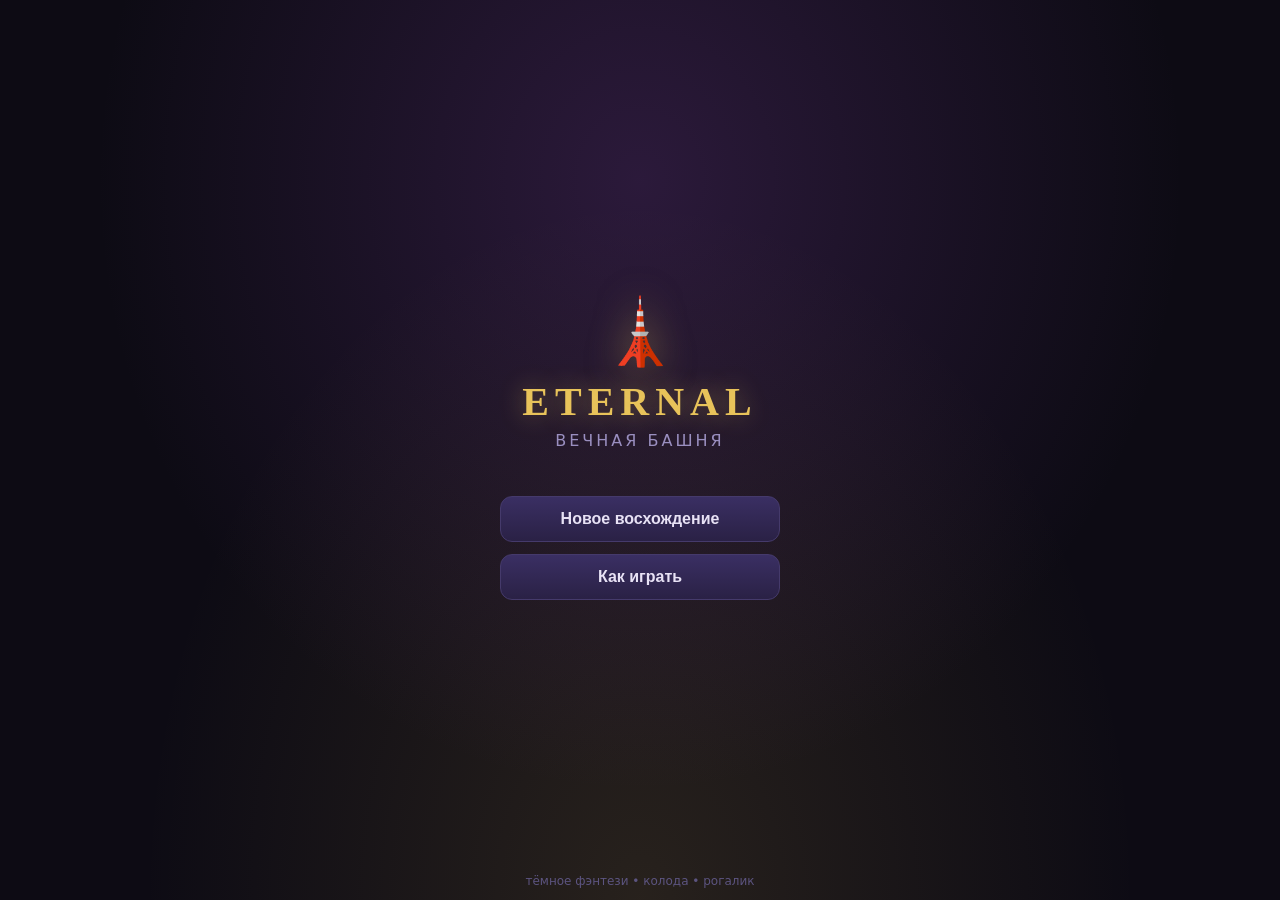
==== www/index.html @ 403d2d7c "Eternal: карточный фэнтези-рогалик — движок, контент, Android-обёртка Co-Authored-By: Claude Fable 5" ====
<!DOCTYPE html>
<html lang="ru">
<head>
<meta charset="UTF-8">
<meta name="viewport" content="width=device-width, initial-scale=1.0, maximum-scale=1.0, user-scalable=no, viewport-fit=cover">
<title>Eternal — Вечная Башня</title>
<link rel="stylesheet" href="css/style.css">
</head>
<body>
<div id="app">
  <header id="topbar" class="hidden">
    <div class="tb-item" id="tb-hp">❤️ <span id="tb-hp-val"></span></div>
    <div class="tb-item" id="tb-gold">💰 <span id="tb-gold-val"></span></div>
    <div class="tb-item" id="tb-floor">🗼 <span id="tb-floor-val"></span></div>
    <div class="tb-item tb-btn" id="tb-deck">🃏 <span id="tb-deck-val"></span></div>
    <div class="tb-item tb-btn" id="tb-menu">☰</div>
  </header>

  <main id="screens">
    <section id="screen-title" class="screen"></section>
    <section id="screen-map" class="screen hidden"></section>
    <section id="screen-combat" class="screen hidden"></section>
    <section id="screen-event" class="screen hidden"></section>
    <section id="screen-shop" class="screen hidden"></section>
    <section id="screen-rest" class="screen hidden"></section>
    <section id="screen-treasure" class="screen hidden"></section>
    <section id="screen-gameover" class="screen hidden"></section>
    <section id="screen-victory" class="screen hidden"></section>
  </main>

  <div id="overlay" class="hidden"></div>
  <div id="floaters"></div>
</div>

<script src="js/rng.js"></script>
<script src="js/data/cards.js"></script>
<script src="js/data/enemies.js"></script>
<script src="js/data/relics.js"></script>
<script src="js/data/events.js"></script>
<script src="js/engine/state.js"></script>
<script src="js/engine/map.js"></script>
<script src="js/engine/combat.js"></script>
<script src="js/ui/ui.js"></script>
<script src="js/main.js"></script>
</body>
</html>
---- www/css/style.css ----
/* Eternal — Вечная Башня: тёмное фэнтези, портрет */
* { margin: 0; padding: 0; box-sizing: border-box; -webkit-tap-highlight-color: transparent; user-select: none; }

:root {
  --bg: #0d0b14;
  --bg2: #171225;
  --panel: #1e1830;
  --panel2: #2a2145;
  --border: #453a6b;
  --gold: #e8c35a;
  --text: #e8e2f5;
  --dim: #9a8fc0;
  --hp: #e05555;
  --block: #6aa8e0;
  --energy: #f0c040;
  --attack: #a03535;
  --skill: #2e6b8a;
  --power: #7a3f9e;
  --curse: #4a4458;
  --good: #5ec06a;
}

html, body { height: 100%; overflow: hidden; }
body {
  background: var(--bg);
  color: var(--text);
  font-family: 'Segoe UI', Roboto, system-ui, sans-serif;
  font-size: 16px;
  touch-action: manipulation;
}
#app { height: 100%; display: flex; flex-direction: column; position: relative; }
.hidden { display: none !important; }

/* ---------- верхняя панель ---------- */
#topbar {
  display: flex; align-items: center; gap: 6px;
  padding: calc(6px + env(safe-area-inset-top)) 8px 6px;
  background: linear-gradient(#241c3d, #171225);
  border-bottom: 1px solid var(--border);
  font-size: 14px; font-weight: 600;
  z-index: 20;
}
.tb-item { padding: 4px 7px; border-radius: 8px; background: rgba(0,0,0,.25); white-space: nowrap; }
#tb-hp { color: #ff9b9b; }
#tb-gold { color: var(--gold); }
#tb-floor { color: var(--dim); margin-right: auto; }
.tb-btn { border: 1px solid var(--border); }
.tb-btn:active { background: var(--panel2); }

/* ---------- экраны ---------- */
#screens { flex: 1; position: relative; min-height: 0; }
.screen { position: absolute; inset: 0; display: flex; flex-direction: column; overflow: hidden; }

.btn {
  display: block; width: 100%; padding: 13px 16px; margin: 6px 0;
  background: linear-gradient(#3a2f63, #2a2145);
  border: 1px solid var(--border); border-radius: 12px;
  color: var(--text); font-size: 16px; font-weight: 600; text-align: center;
  cursor: pointer;
}
.btn:active { transform: scale(.98); background: var(--panel2); }
.btn.primary { background: linear-gradient(#8a6d2f, #6b511c); border-color: var(--gold); color: #ffe9a8; }
.btn.danger { background: linear-gradient(#6b2828, #4a1a1a); border-color: #a05050; color: #ffb0b0; }
.btn.small { padding: 8px 10px; font-size: 14px; width: auto; display: inline-block; }
.btn:disabled, .btn.disabled { opacity: .4; pointer-events: none; }

/* ---------- титул ---------- */
#screen-title {
  align-items: center; justify-content: center; text-align: center; padding: 24px;
  background:
    radial-gradient(ellipse at 50% 20%, rgba(122,63,158,.28), transparent 60%),
    radial-gradient(ellipse at 50% 100%, rgba(232,195,90,.12), transparent 55%),
    var(--bg);
}
#screen-title .logo-emoji { font-size: 64px; margin-bottom: 8px; filter: drop-shadow(0 0 18px rgba(232,195,90,.5)); }
#screen-title h1 {
  font-size: 40px; letter-spacing: 6px; color: var(--gold);
  text-shadow: 0 0 24px rgba(232,195,90,.45); font-family: Georgia, serif;
}
#screen-title h2 { font-size: 16px; color: var(--dim); font-weight: 400; margin: 6px 0 40px; letter-spacing: 3px; }
#screen-title .btn { max-width: 280px; }
#screen-title .foot { position: absolute; bottom: calc(12px + env(safe-area-inset-bottom)); font-size: 12px; color: #5c5480; }

/* ---------- карта ---------- */
#screen-map { overflow-y: auto; -webkit-overflow-scrolling: touch; }
#map-wrap { position: relative; width: 100%; }
#map-svg { position: absolute; inset: 0; width: 100%; height: 100%; pointer-events: none; }
#map-svg line { stroke: #3d3260; stroke-width: 3; stroke-dasharray: 6 5; }
#map-svg line.lit { stroke: var(--gold); opacity: .8; }
.map-node {
  position: absolute; width: 52px; height: 52px; margin: -26px;
  border-radius: 50%; display: flex; align-items: center; justify-content: center;
  font-size: 24px; background: var(--panel); border: 2px solid var(--border);
  transition: transform .15s;
}
.map-node.boss { width: 74px; height: 74px; margin: -37px; font-size: 40px; border-color: #a05050; }
.map-node.visited { opacity: .38; }
.map-node.current { border-color: var(--gold); box-shadow: 0 0 16px rgba(232,195,90,.7); }
.map-node.reachable { border-color: var(--gold); animation: pulse 1.2s infinite; cursor: pointer; }
.map-node.reachable:active { transform: scale(1.15); }
@keyframes pulse { 0%,100% { box-shadow: 0 0 4px rgba(232,195,90,.4);} 50% { box-shadow: 0 0 18px rgba(232,195,90,.9);} }
#map-title { text-align: center; padding: 10px; color: var(--dim); font-size: 14px; letter-spacing: 2px; }

/* ---------- бой ---------- */
#screen-combat { background: radial-gradient(ellipse at 50% 30%, #1c1530, var(--bg)); }
#relic-strip {
  display: flex; gap: 4px; padding: 4px 8px; overflow-x: auto; flex: 0 0 auto;
  font-size: 20px; min-height: 32px;
}
#relic-strip .relic { opacity: .9; }
#enemies {
  flex: 1 1 auto; display: flex; align-items: flex-end; justify-content: space-evenly;
  padding: 6px 4px 10px; min-height: 0;
}
.enemy { text-align: center; max-width: 33%; position: relative; transition: opacity .4s; }
.enemy.dead { opacity: 0; pointer-events: none; }
.enemy.targetable { animation: pulse 1s infinite; border-radius: 14px; }
.enemy .intent { font-size: 15px; font-weight: 700; min-height: 22px; color: #ffb0a0; }
.enemy .sprite { font-size: 52px; line-height: 1.1; filter: drop-shadow(0 4px 8px rgba(0,0,0,.6)); }
.enemy.boss-e .sprite { font-size: 72px; }
.enemy .e-name { font-size: 12px; color: var(--dim); white-space: nowrap; overflow: hidden; text-overflow: ellipsis; }
.hpbar { height: 12px; background: #201a30; border-radius: 6px; margin-top: 3px; overflow: hidden; border: 1px solid #000; position: relative; }
.hpbar .fill { height: 100%; background: linear-gradient(#e87070, #b03535); transition: width .3s; }
.hpbar .txt { position: absolute; inset: 0; font-size: 9px; line-height: 12px; text-align: center; color: #fff; text-shadow: 0 1px 2px #000; }
.statuses { min-height: 18px; font-size: 12px; margin-top: 2px; display: flex; flex-wrap: wrap; justify-content: center; gap: 3px; }
.status-chip { background: rgba(0,0,0,.4); border-radius: 6px; padding: 0 4px; }
.blk { color: var(--block); font-weight: 700; }

.shake { animation: shake .3s; }
@keyframes shake { 0%,100% { transform: translateX(0);} 25% { transform: translateX(-6px);} 75% { transform: translateX(6px);} }

#player-zone { flex: 0 0 auto; padding: 2px 10px 4px; background: linear-gradient(transparent, rgba(0,0,0,.35)); }
#player-row { display: flex; align-items: center; gap: 8px; }
#player-hp-wrap { flex: 1; }
#player-hp-wrap .hpbar { height: 16px; }
#player-hp-wrap .hpbar .txt { font-size: 11px; line-height: 16px; }
#player-statuses { min-height: 18px; justify-content: flex-start; }

#combat-bottom { flex: 0 0 auto; display: flex; align-items: stretch; gap: 6px; padding: 0 6px calc(6px + env(safe-area-inset-bottom)); }
#energy-orb {
  flex: 0 0 54px; height: 54px; border-radius: 50%; align-self: flex-end;
  background: radial-gradient(circle at 35% 30%, #ffe9a0, #c08a20 70%);
  border: 2px solid var(--gold); color: #402d05;
  display: flex; align-items: center; justify-content: center;
  font-size: 21px; font-weight: 800; box-shadow: 0 0 14px rgba(240,192,64,.5);
}
#hand { flex: 1; display: flex; justify-content: center; align-items: flex-end; gap: 3px; min-height: 148px; padding-top: 30px; overflow: visible; }
#end-turn {
  flex: 0 0 64px; align-self: flex-end; height: 54px; border-radius: 14px;
  background: linear-gradient(#3a2f63, #2a2145); border: 1px solid var(--border);
  color: var(--text); font-size: 13px; font-weight: 700;
}
#end-turn:active { background: var(--panel2); }

#piles { display: flex; justify-content: space-between; padding: 0 10px; font-size: 12px; color: var(--dim); }
#piles span { cursor: pointer; padding: 2px 6px; }
#potions-row { display: flex; gap: 6px; padding: 2px 10px; font-size: 22px; min-height: 30px; }
.potion-slot { width: 34px; height: 30px; text-align: center; border: 1px dashed #3d3260; border-radius: 8px; line-height: 30px; }
.potion-slot.full { border-style: solid; border-color: var(--border); background: rgba(0,0,0,.3); }

/* ---------- карты (визуал) ---------- */
.card {
  width: 96px; height: 138px; border-radius: 9px; position: relative; flex-shrink: 1;
  background: linear-gradient(#2c2447, #1c1733);
  border: 2px solid var(--border);
  display: flex; flex-direction: column; align-items: center;
  padding: 4px 3px; text-align: center;
  transition: transform .15s, box-shadow .15s;
  min-width: 0;
}
.card .cost {
  position: absolute; top: -8px; left: -8px; width: 26px; height: 26px; border-radius: 50%;
  background: radial-gradient(circle at 35% 30%, #ffe9a0, #c08a20 70%); color: #402d05;
  font-weight: 800; font-size: 15px; line-height: 26px; border: 1px solid var(--gold); z-index: 2;
}
.card .cname { font-size: 10.5px; font-weight: 700; line-height: 1.15; margin-top: 2px; width: 100%; }
.card .cname.upg { color: var(--good); }
.card .cart { font-size: 34px; margin: 2px 0; }
.card .cdesc { font-size: 9.5px; line-height: 1.22; color: var(--text); opacity: .92; overflow: hidden; flex: 1; }
.card .ctype { font-size: 8px; color: var(--dim); text-transform: uppercase; letter-spacing: 1px; }
.card.attack { border-color: var(--attack); background: linear-gradient(#3d2030, #241224); }
.card.skill { border-color: var(--skill); background: linear-gradient(#1e3345, #131f33); }
.card.power { border-color: var(--power); background: linear-gradient(#33204a, #1e1233); }
.card.curse, .card.status { border-color: var(--curse); background: linear-gradient(#2c2a35, #1a1922); }
.card.unaffordable { filter: grayscale(.7) brightness(.6); }
.card.selected {
  transform: translateY(-34px) scale(1.28); z-index: 10;
  box-shadow: 0 8px 28px rgba(0,0,0,.8), 0 0 16px rgba(232,195,90,.5);
  border-color: var(--gold);
}
#hand .card { cursor: pointer; }
#hand.many .card { width: 78px; }

.card.big { width: 150px; height: 216px; }
.card.big .cname { font-size: 15px; }
.card.big .cart { font-size: 52px; }
.card.big .cdesc { font-size: 13px; }
.card.big .cost { width: 34px; height: 34px; font-size: 19px; line-height: 34px; }

/* ---------- оверлеи ---------- */
#overlay {
  position: absolute; inset: 0; z-index: 50;
  background: rgba(8,6,14,.9);
  display: flex; flex-direction: column; align-items: center; justify-content: center;
  padding: 16px; overflow-y: auto;
}
#overlay h3 { color: var(--gold); margin-bottom: 14px; font-size: 19px; text-align: center; }
#overlay .ov-sub { color: var(--dim); font-size: 13px; margin: -8px 0 12px; text-align: center; }
.card-row { display: flex; gap: 10px; justify-content: center; flex-wrap: wrap; }
.card-grid { display: flex; flex-wrap: wrap; gap: 8px; justify-content: center; max-height: 60vh; overflow-y: auto; padding: 4px; }
.card-grid .card { cursor: pointer; }
#overlay .btn { max-width: 300px; }
.ov-actions { width: 100%; max-width: 300px; margin-top: 14px; }

/* ---------- событие / магазин / отдых ---------- */
.narrative { padding: 18px; overflow-y: auto; flex: 1; display: flex; flex-direction: column; }
.narrative .ev-emoji { font-size: 56px; text-align: center; margin: 12px 0; }
.narrative h2 { color: var(--gold); text-align: center; font-family: Georgia, serif; margin-bottom: 12px; }
.narrative .ev-text { color: var(--text); line-height: 1.5; font-size: 15px; margin-bottom: 18px; white-space: pre-line; }
.narrative .hint { display: block; font-size: 12.5px; color: var(--dim); font-weight: 400; margin-top: 3px; }

.shop-list { display: flex; flex-direction: column; gap: 8px; }
.shop-row {
  display: flex; align-items: center; gap: 10px; padding: 8px 10px;
  background: var(--panel); border: 1px solid var(--border); border-radius: 10px;
}
.shop-row .s-emoji { font-size: 26px; }
.shop-row .s-info { flex: 1; min-width: 0; }
.shop-row .s-name { font-weight: 700; font-size: 14px; }
.shop-row .s-desc { font-size: 11.5px; color: var(--dim); }
.shop-row .s-price { color: var(--gold); font-weight: 700; white-space: nowrap; }
.shop-row.sold { opacity: .35; pointer-events: none; }
.shop-row:active { background: var(--panel2); }

/* ---------- финалы ---------- */
.finale { align-items: center; justify-content: center; text-align: center; padding: 24px; }
.finale .big-emoji { font-size: 80px; margin-bottom: 12px; }
.finale h1 { font-family: Georgia, serif; margin-bottom: 8px; }
.finale .stats { color: var(--dim); font-size: 14px; line-height: 1.8; margin: 14px 0 22px; }
#screen-victory h1 { color: var(--gold); }
#screen-gameover h1 { color: var(--hp); }

/* ---------- флоатеры ---------- */
#floaters { position: absolute; inset: 0; pointer-events: none; z-index: 60; overflow: hidden; }
.floater {
  position: absolute; font-size: 22px; font-weight: 800;
  text-shadow: 0 2px 4px #000; animation: floatUp 1s ease-out forwards;
}
@keyframes floatUp { 0% { opacity: 1; transform: translateY(0);} 100% { opacity: 0; transform: translateY(-52px);} }
.floater.dmg { color: #ff7a6a; }
.floater.blocked { color: var(--block); }
.floater.heal { color: var(--good); }
.floater.gold { color: var(--gold); }

.reward-panel { position: absolute; inset: 0; z-index: 40; background: rgba(8,6,14,.92); display: flex; flex-direction: column; align-items: center; justify-content: center; padding: 18px; }
.reward-panel h2 { color: var(--gold); font-family: Georgia, serif; margin-bottom: 16px; }
.reward-panel .btn { max-width: 320px; }

/* компактная высота */
@media (max-height: 640px) {
  .card { width: 84px; height: 122px; }
  .enemy .sprite { font-size: 42px; }
  #hand { min-height: 128px; }
}
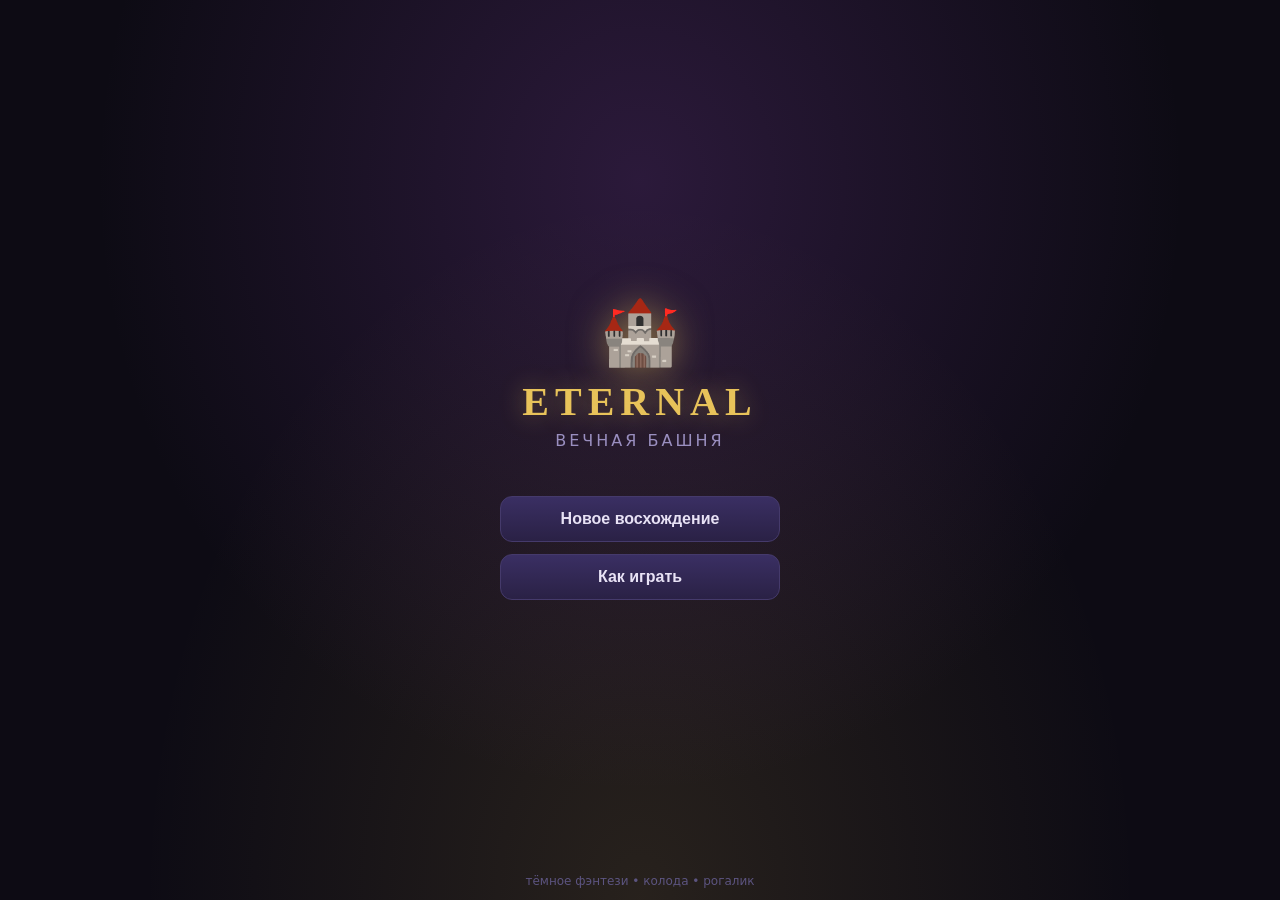
==== commit e61789d6: "Фоновая музыка: процедурный тёмный эмбиент (WebAudio), сцены по экранам, пауза в фоне; APK 1.1 Co-Au" ====
--- a/www/index.html
+++ b/www/index.html
@@ -40,6 +40,7 @@
 <script src="js/engine/state.js"></script>
 <script src="js/engine/map.js"></script>
 <script src="js/engine/combat.js"></script>
+<script src="js/ui/music.js"></script>
 <script src="js/ui/ui.js"></script>
 <script src="js/main.js"></script>
 </body>
--- a/www/css/style.css
+++ b/www/css/style.css
@@ -82,10 +82,10 @@
 #screen-title .foot { position: absolute; bottom: calc(12px + env(safe-area-inset-bottom)); font-size: 12px; color: #5c5480; }
 
 /* ---------- карта ---------- */
-#screen-map { overflow-y: auto; -webkit-overflow-scrolling: touch; }
+#screen-map { overflow-y: auto; overflow-x: hidden; -webkit-overflow-scrolling: touch; }
 #map-wrap { position: relative; width: 100%; }
 #map-svg { position: absolute; inset: 0; width: 100%; height: 100%; pointer-events: none; }
-#map-svg line { stroke: #3d3260; stroke-width: 3; stroke-dasharray: 6 5; }
+#map-svg line { stroke: #514488; stroke-width: 3; stroke-dasharray: 6 5; }
 #map-svg line.lit { stroke: var(--gold); opacity: .8; }
 .map-node {
   position: absolute; width: 52px; height: 52px; margin: -26px;
@@ -144,7 +144,11 @@
   display: flex; align-items: center; justify-content: center;
   font-size: 21px; font-weight: 800; box-shadow: 0 0 14px rgba(240,192,64,.5);
 }
-#hand { flex: 1; display: flex; justify-content: center; align-items: flex-end; gap: 3px; min-height: 148px; padding-top: 30px; overflow: visible; }
+#hand { flex: 1; min-width: 0; display: flex; align-items: flex-end; gap: 3px; min-height: 158px; padding-top: 44px; overflow-x: auto; overflow-y: hidden; }
+/* центрирование при свободном месте + корректный скролл при переполнении */
+#hand .card:first-child { margin-left: auto; }
+#hand .card:last-child { margin-right: auto; }
+#hand .card { min-width: 64px; flex: 0 1 96px; }
 #end-turn {
   flex: 0 0 64px; align-self: flex-end; height: 54px; border-radius: 14px;
   background: linear-gradient(#3a2f63, #2a2145); border: 1px solid var(--border);
@@ -167,6 +171,7 @@
   padding: 4px 3px; text-align: center;
   transition: transform .15s, box-shadow .15s;
   min-width: 0;
+  overflow: hidden;
 }
 .card .cost {
   position: absolute; top: -8px; left: -8px; width: 26px; height: 26px; border-radius: 50%;
@@ -184,9 +189,10 @@
 .card.curse, .card.status { border-color: var(--curse); background: linear-gradient(#2c2a35, #1a1922); }
 .card.unaffordable { filter: grayscale(.7) brightness(.6); }
 .card.selected {
-  transform: translateY(-34px) scale(1.28); z-index: 10;
+  transform: translateY(-26px) scale(1.15); z-index: 10;
   box-shadow: 0 8px 28px rgba(0,0,0,.8), 0 0 16px rgba(232,195,90,.5);
   border-color: var(--gold);
+  overflow: visible;
 }
 #hand .card { cursor: pointer; }
 #hand.many .card { width: 78px; }
@@ -260,5 +266,15 @@
 @media (max-height: 640px) {
   .card { width: 84px; height: 122px; }
   .enemy .sprite { font-size: 42px; }
-  #hand { min-height: 128px; }
-}
+  #hand { min-height: 138px; }
+}
+
+/* узкие экраны: топбар не должен переполняться */
+@media (max-width: 360px) {
+  #topbar { font-size: 12px; gap: 3px; padding-left: 4px; padding-right: 4px; }
+  .tb-item { padding: 3px 5px; }
+}
+@media (max-width: 330px) {
+  #topbar { font-size: 11px; }
+  .tb-item { padding: 2px 4px; border-radius: 6px; }
+}
